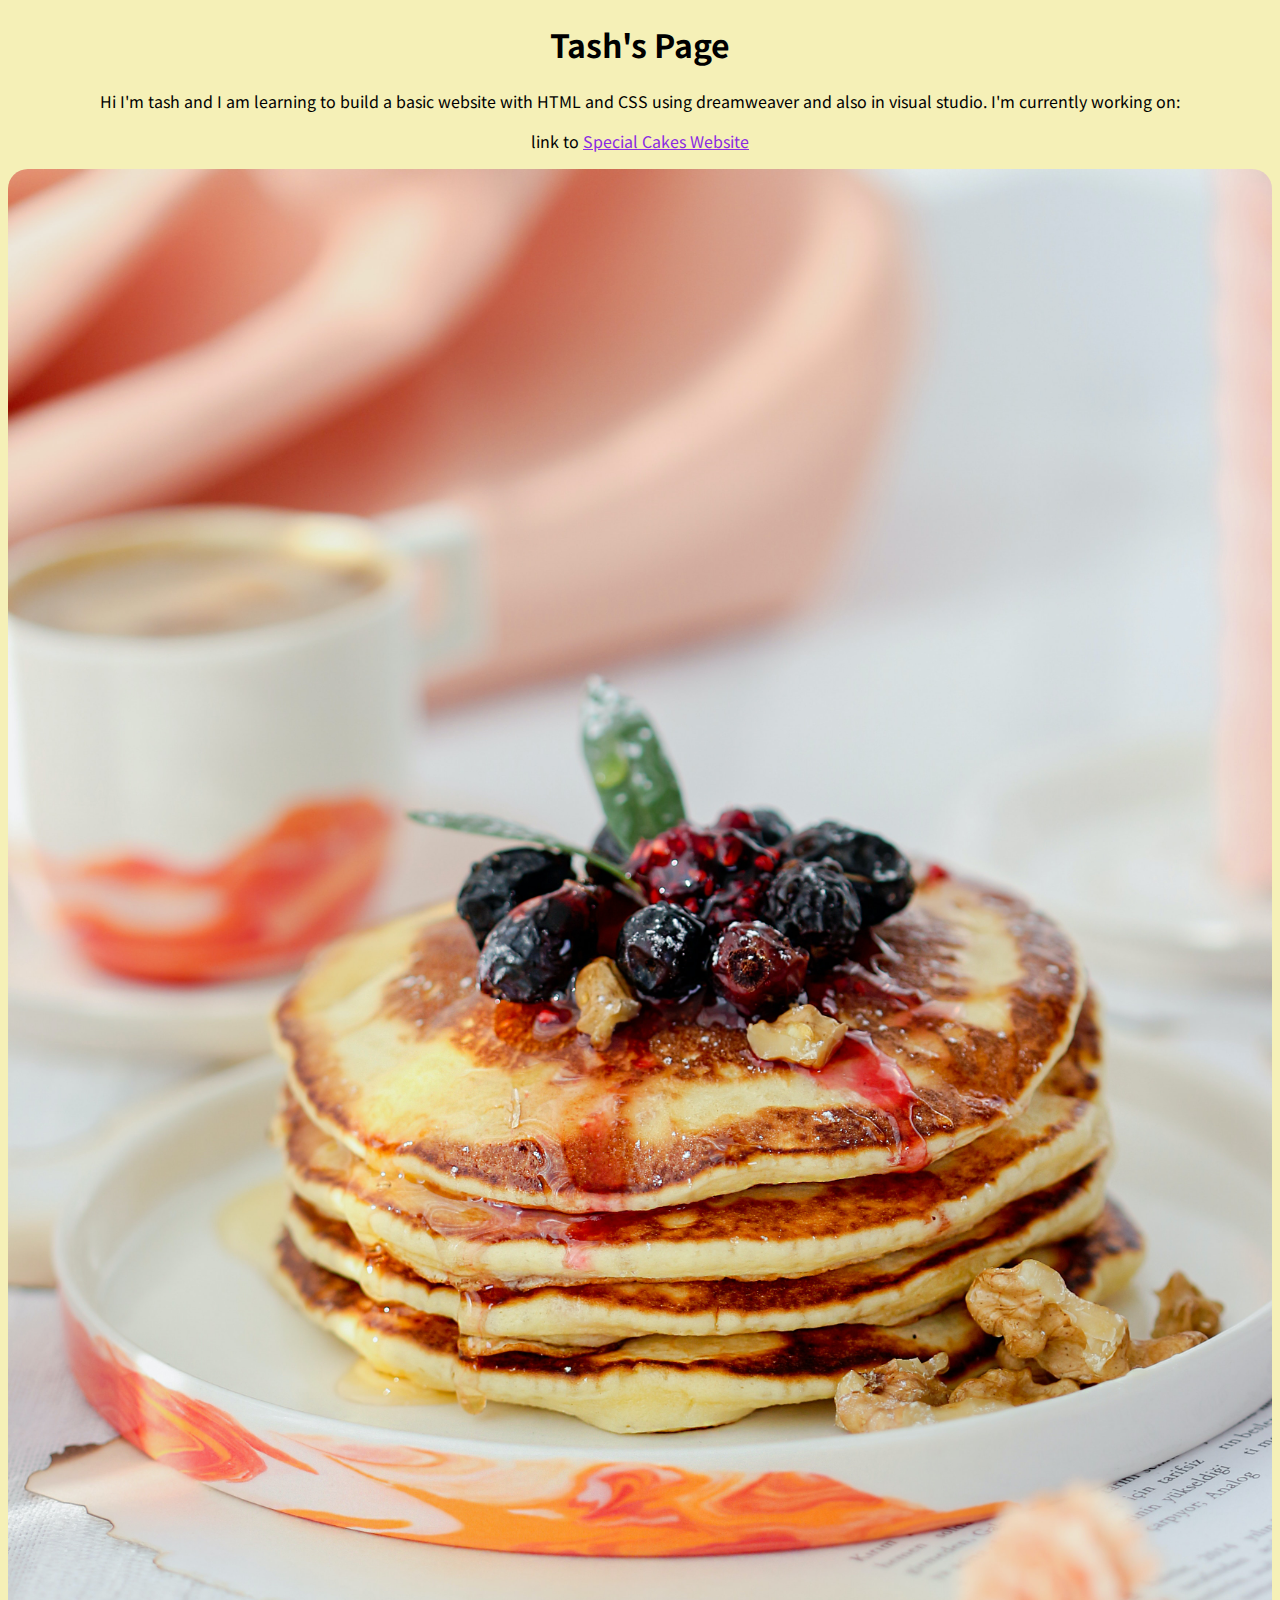
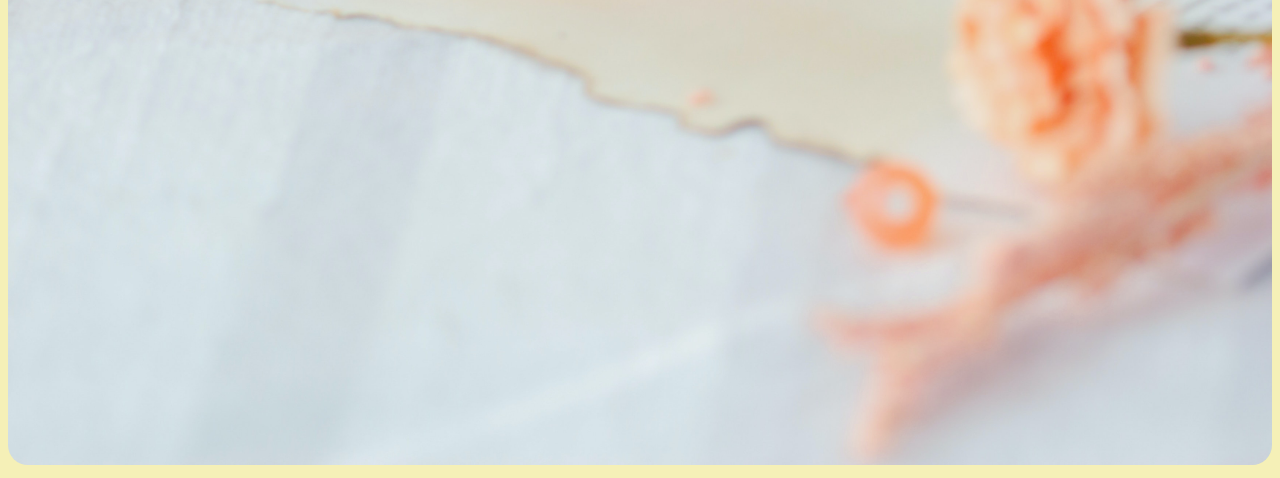
==== index.html @ d3596abd "copy over resizing" ====
<!DOCTYPE html>
<html>
<head>
<title>Tash's Page</title>
<meta name="viewport" content="width=device-width, initial-scale=1.0">
<link rel="preconnect" href="https://fonts.googleapis.com">
<link rel="preconnect" href="https://fonts.gstatic.com" crossorigin>
<link href="https://fonts.googleapis.com/css2?family=Noto+Sans+JP&display=swap" rel="stylesheet">

<style>
        
    img {
        max-width: 100%;
		border-radius: 20px;
    }
	
	body {
		font-family: 'Noto Sans JP', sans-serif;
		background: #F5F0B7;
		text-align: center;

	}
	a {
		color:blueviolet  
	}
    </style>

	

</head>

<body>

	<h1>Tash's Page</h1>
	<p>Hi I'm tash and I am learning to build a basic website with HTML and CSS using dreamweaver and also in visual studio. I'm currently working on:</p>
	<p> link to
	<a href="special-cakes/index.html">Special Cakes Website</a>
	</p>
	<img src="images/pexels-kader-d-kahraman-15564188.jpg" alt="cakes"/>
	
</body>
</html>
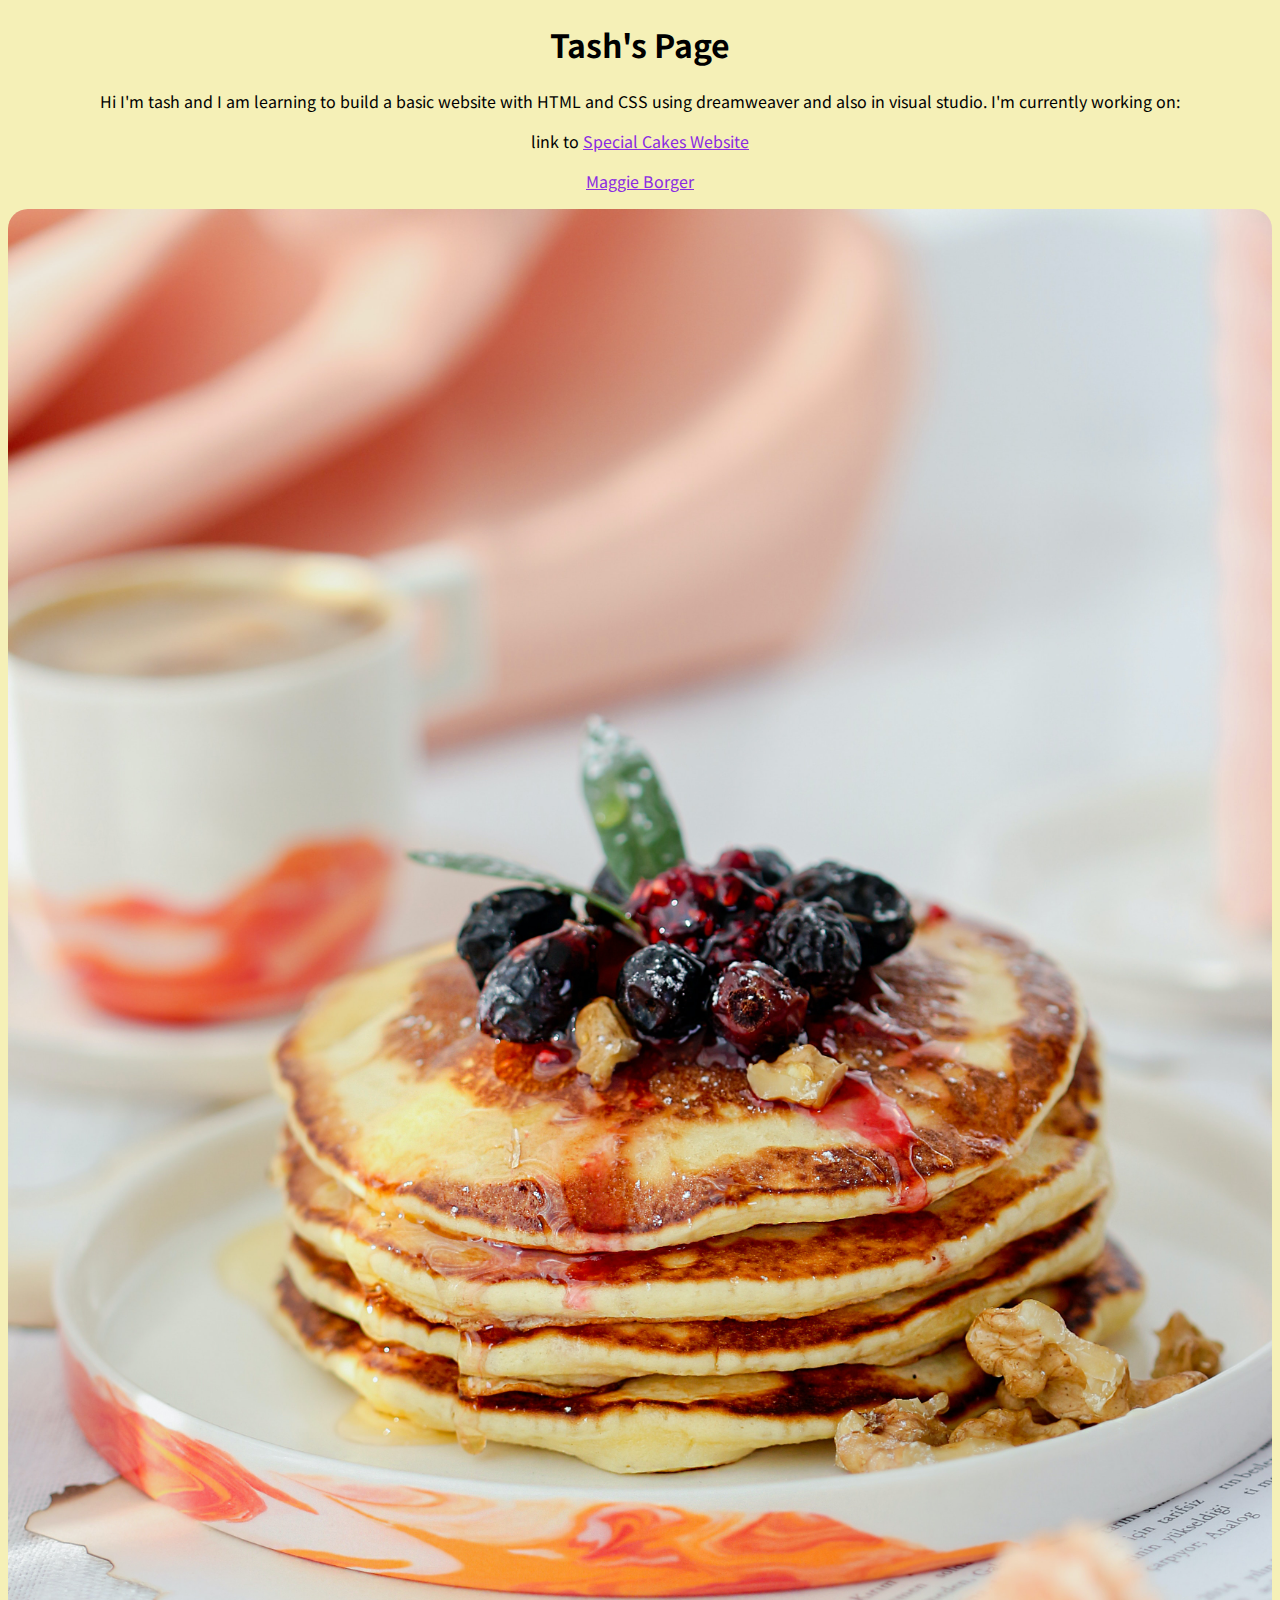
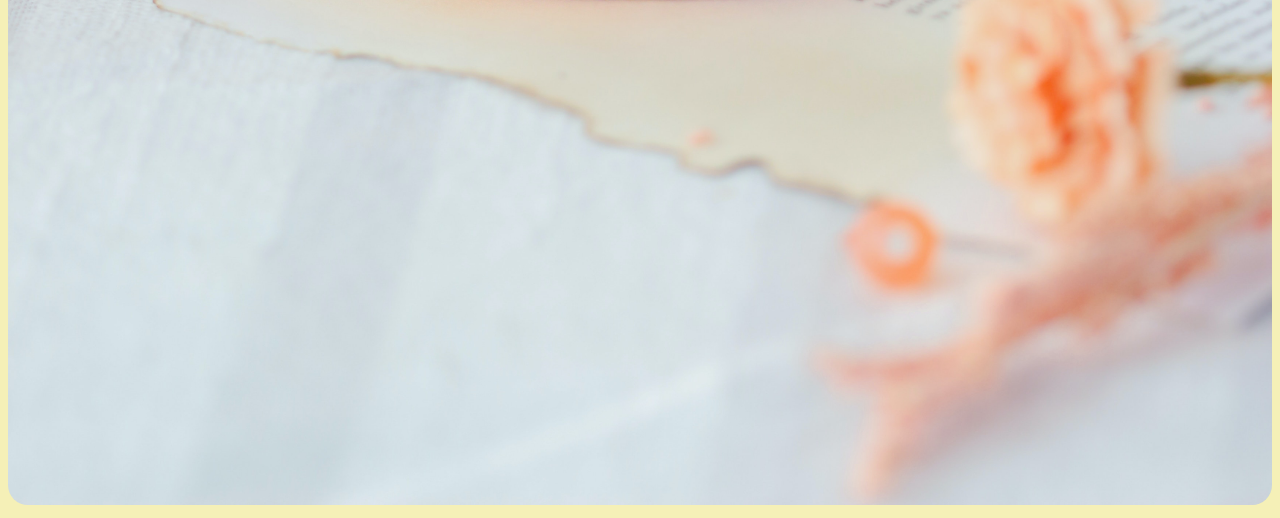
==== commit 38631099: "Update index.html" ====
--- a/index.html
+++ b/index.html
@@ -34,7 +34,10 @@
 	<h1>Tash's Page</h1>
 	<p>Hi I'm tash and I am learning to build a basic website with HTML and CSS using dreamweaver and also in visual studio. I'm currently working on:</p>
 	<p> link to
-	<a href="special-cakes/index.html">Special Cakes Website</a>
+	<a href="special-cakes/index.html">Special Cakes Website </a>
+	</p>
+	<p> 
+		<a href="maggie-borger/index.html"> Maggie Borger </a>
 	</p>
 	<img src="images/pexels-kader-d-kahraman-15564188.jpg" alt="cakes"/>
 	
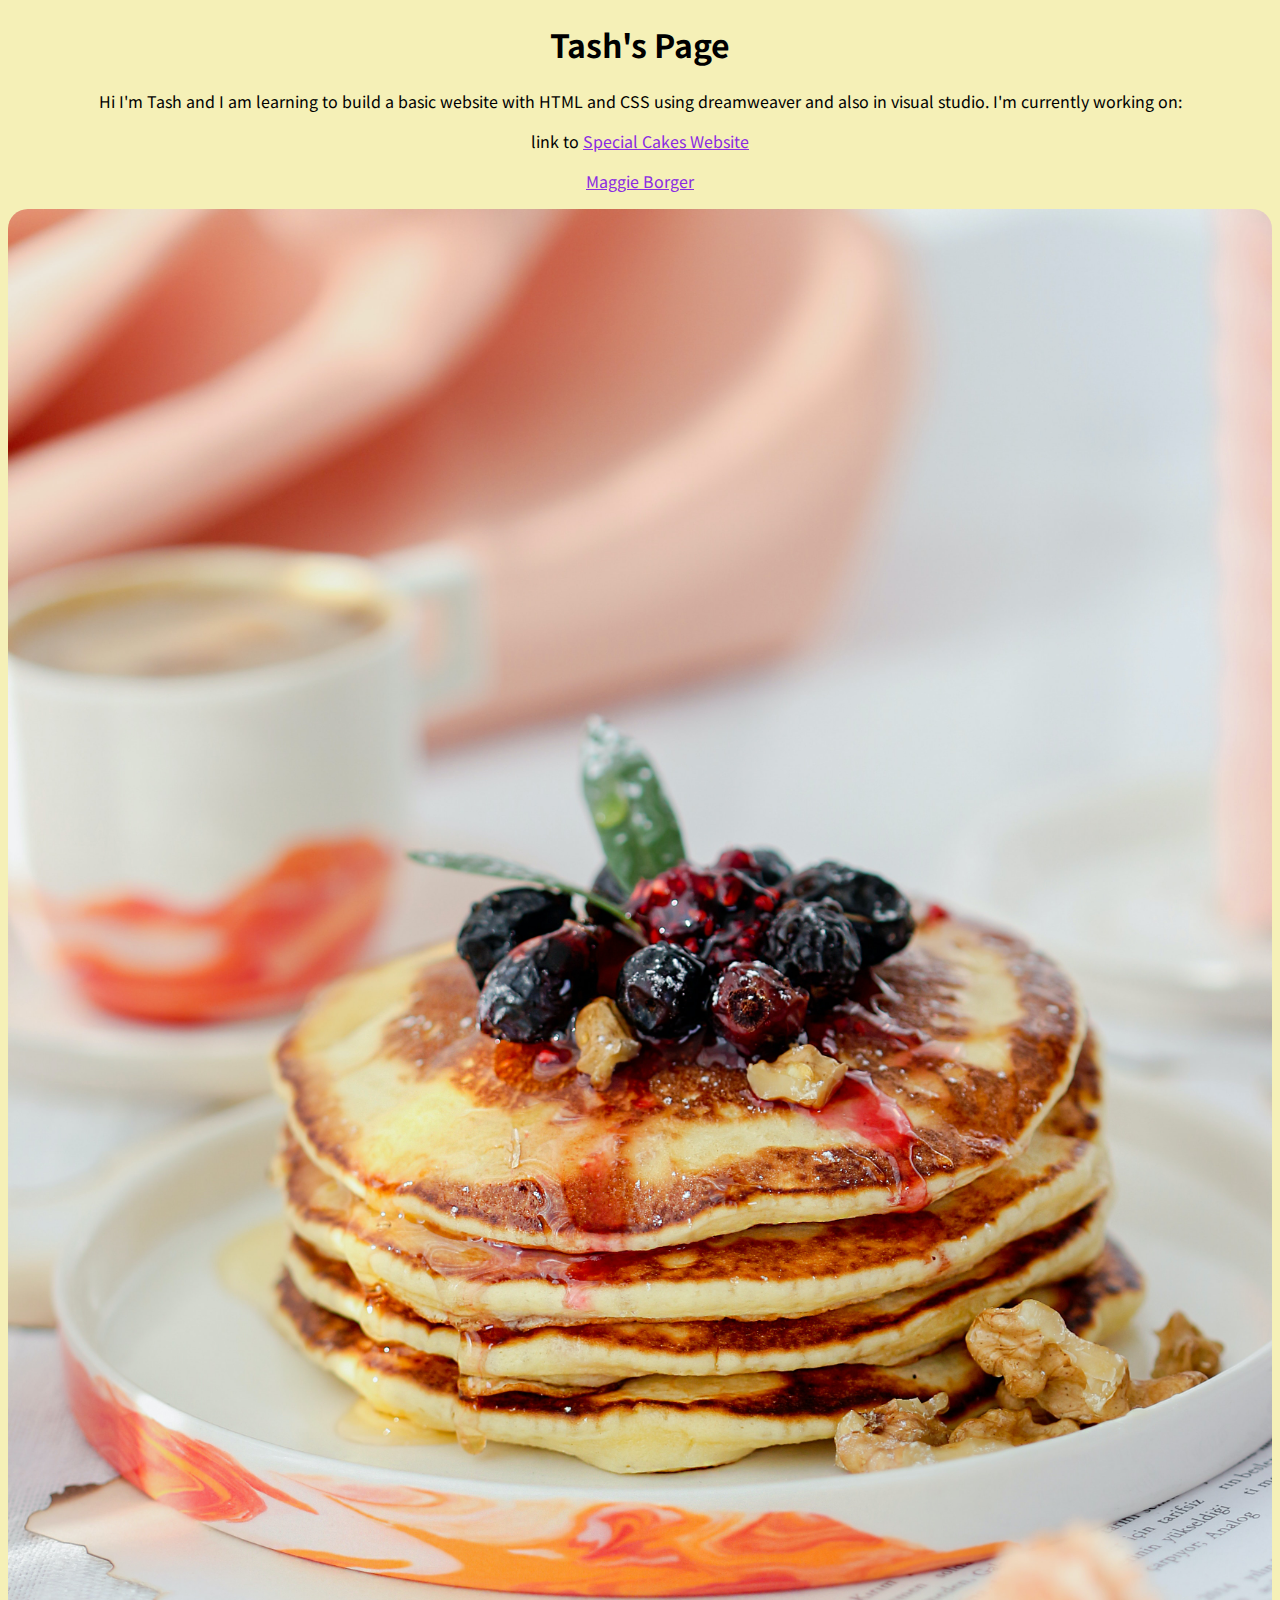
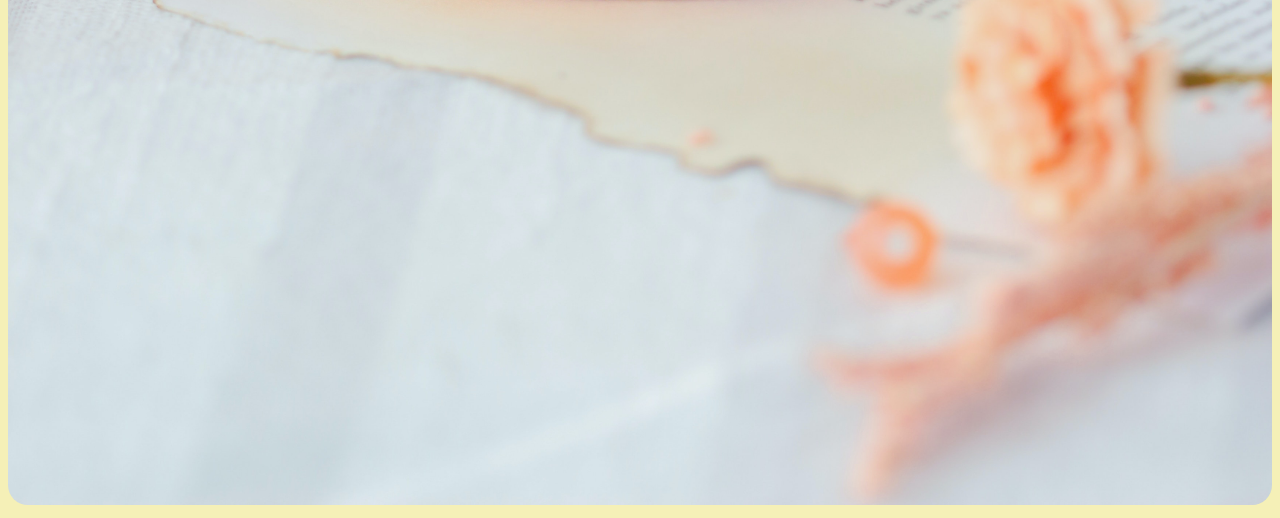
==== commit 2fbce44f: "Update index.html" ====
--- a/index.html
+++ b/index.html
@@ -32,7 +32,7 @@
 <body>
 
 	<h1>Tash's Page</h1>
-	<p>Hi I'm tash and I am learning to build a basic website with HTML and CSS using dreamweaver and also in visual studio. I'm currently working on:</p>
+	<p>Hi I'm Tash and I am learning to build a basic website with HTML and CSS using dreamweaver and also in visual studio. I'm currently working on:</p>
 	<p> link to
 	<a href="special-cakes/index.html">Special Cakes Website </a>
 	</p>
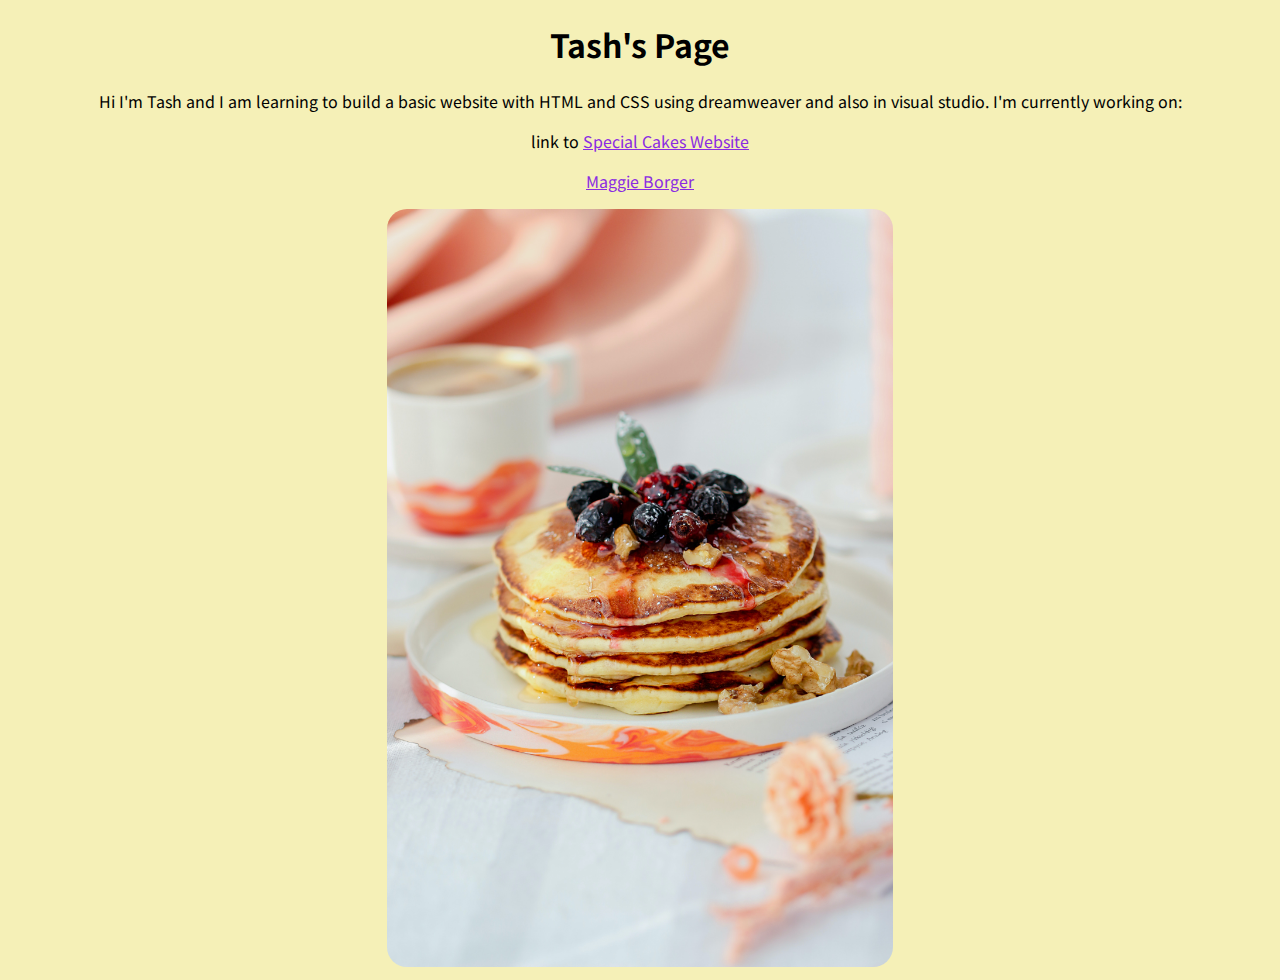
==== commit d07256a4: "Update index.html" ====
--- a/index.html
+++ b/index.html
@@ -10,7 +10,7 @@
 <style>
         
     img {
-        max-width: 100%;
+        max-width: 40%;
 		border-radius: 20px;
     }
 	
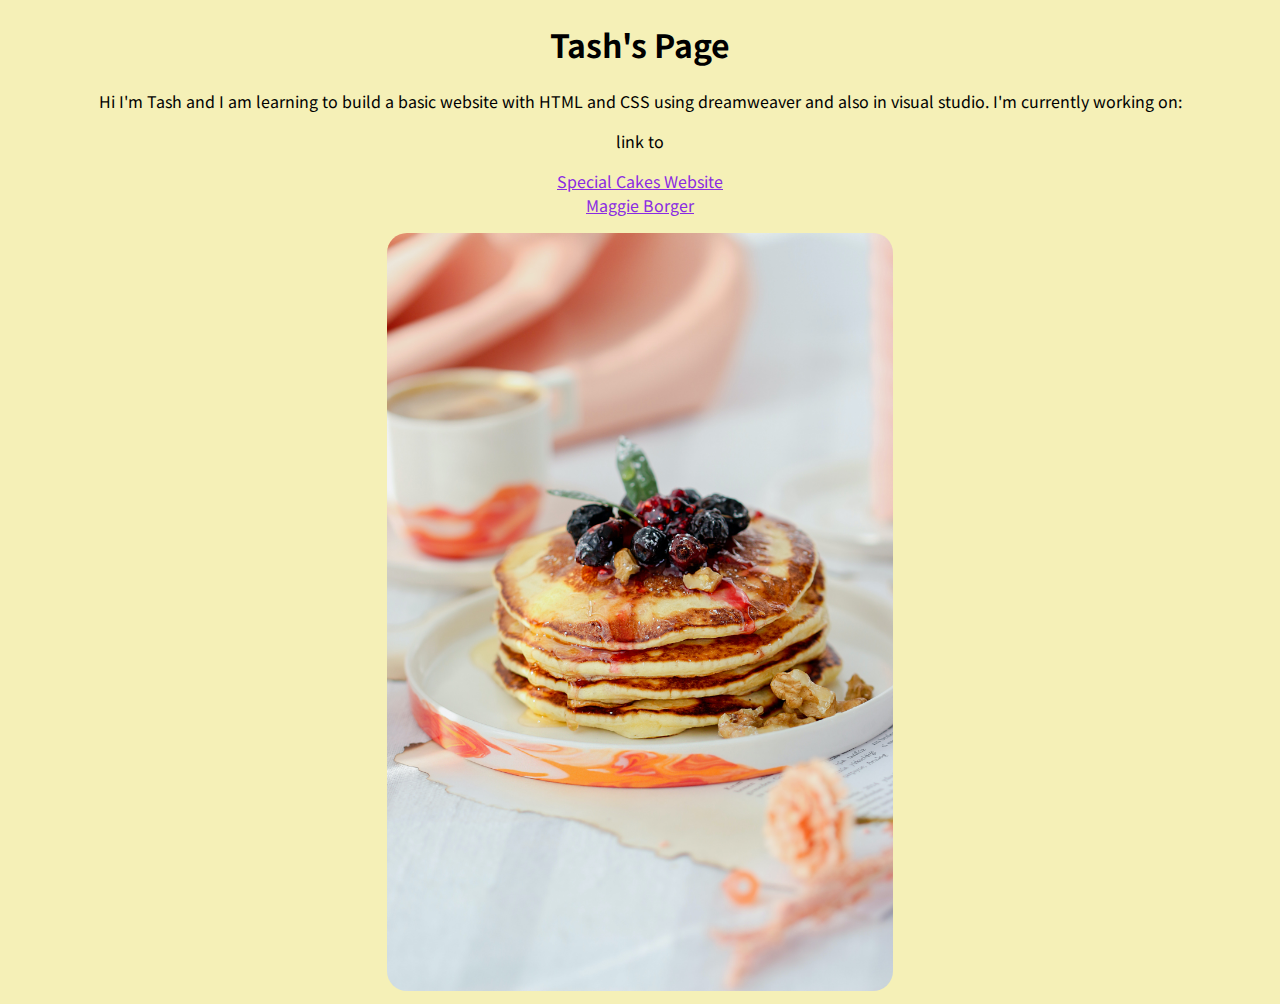
==== commit 3efb069f: "Update index.html" ====
--- a/index.html
+++ b/index.html
@@ -33,11 +33,11 @@
 
 	<h1>Tash's Page</h1>
 	<p>Hi I'm Tash and I am learning to build a basic website with HTML and CSS using dreamweaver and also in visual studio. I'm currently working on:</p>
-	<p> link to
-	<a href="special-cakes/index.html">Special Cakes Website </a>
-	</p>
-	<p> 
-		<a href="maggie-borger/index.html"> Maggie Borger </a>
+	<p> link to  <li>
+	<a  href="special-cakes/index.html">Special Cakes Website  </a> </li>
+<li>
+	
+		<a href="maggie-borger/index.html"> Maggie Borger </a></li>
 	</p>
 	<img src="images/pexels-kader-d-kahraman-15564188.jpg" alt="cakes"/>
 	
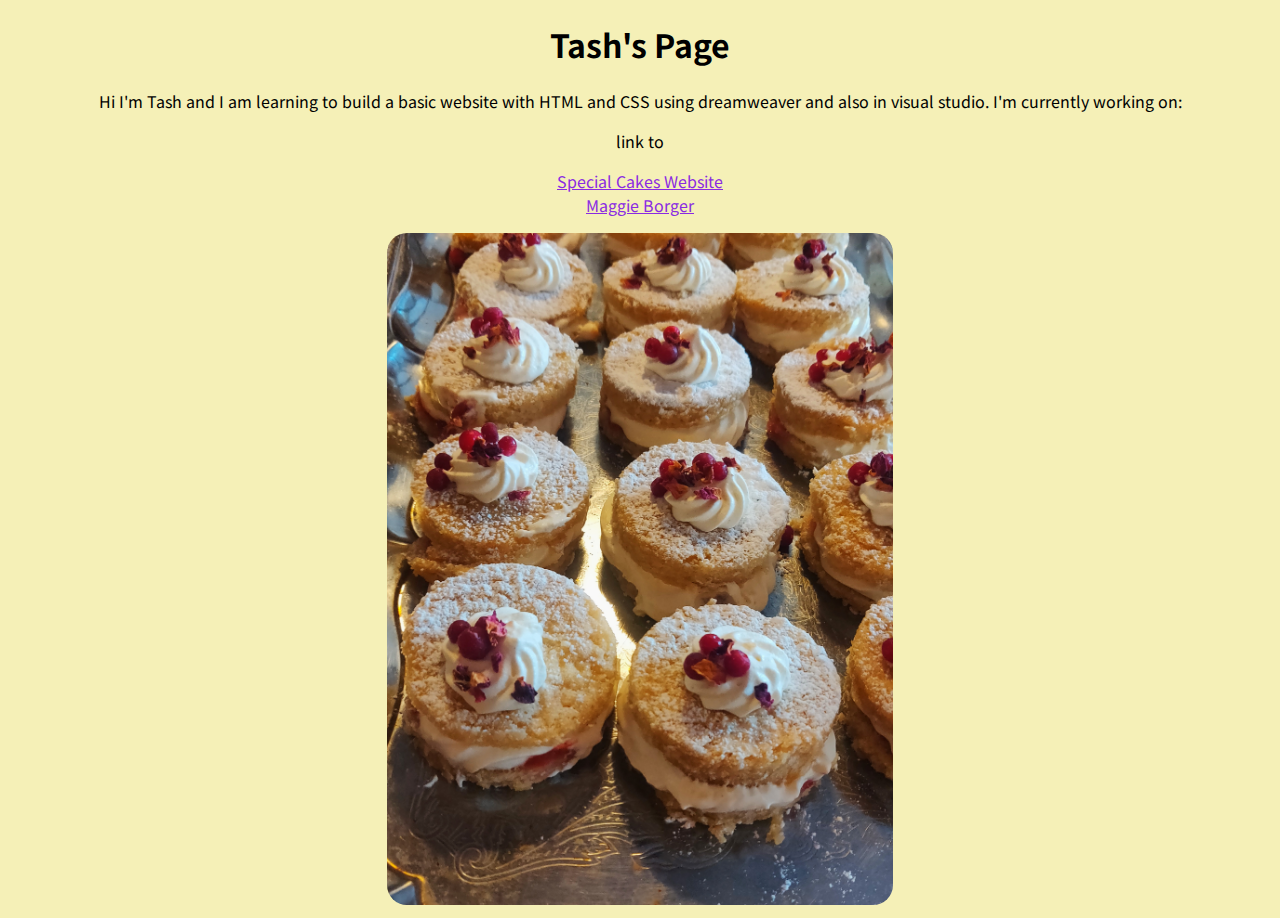
==== commit 02e0da85: "image adjustment" ====
--- a/index.html
+++ b/index.html
@@ -1,6 +1,7 @@
 <!DOCTYPE html>
 <html>
 <head>
+<meta charset="utf-8">
 <title>Tash's Page</title>
 <meta name="viewport" content="width=device-width, initial-scale=1.0">
 <link rel="preconnect" href="https://fonts.googleapis.com">
@@ -39,7 +40,7 @@
 	
 		<a href="maggie-borger/index.html"> Maggie Borger </a></li>
 	</p>
-	<img src="images/pexels-kader-d-kahraman-15564188.jpg" alt="cakes"/>
+	<img src="images/tashstrawberyrose.jpg" alt="cakes"/>
 	
 </body>
 </html>